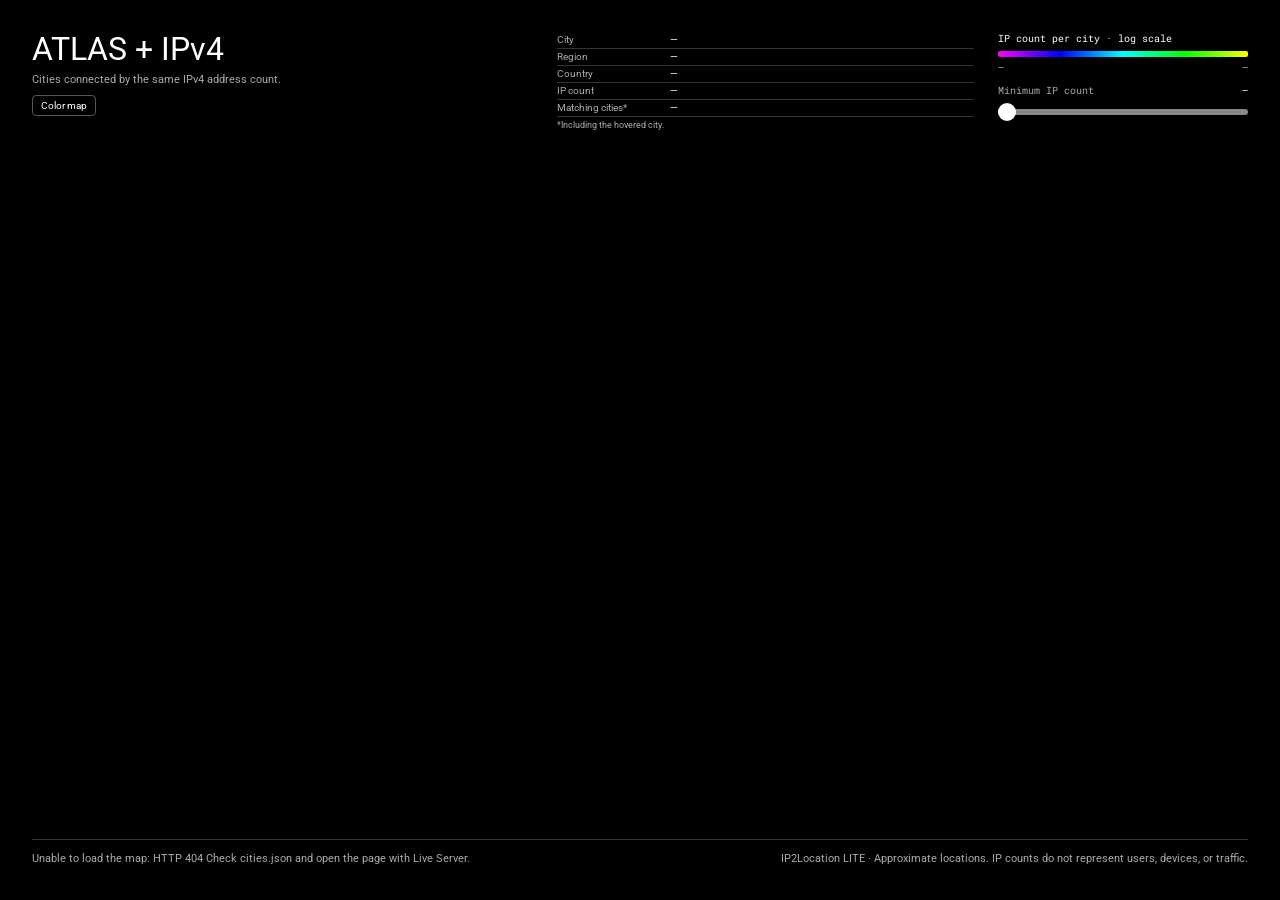
==== internet/_website/pages/ip-map.html @ ba4c568e "Website" ====
<!DOCTYPE html>
<html lang="en">
<head>
  <!-- Page metadata -->
  <meta charset="UTF-8">
  <meta name="viewport" content="width=device-width, initial-scale=1.0">
  <title>ATLAS + IPv4</title>

  <!-- Load Roboto for text and Roboto Mono for map controls -->
  <link rel="preconnect" href="https://fonts.googleapis.com">
  <link rel="preconnect" href="https://fonts.gstatic.com" crossorigin>
  <link
    href="https://fonts.googleapis.com/css2?family=Roboto:wght@400;500&family=Roboto+Mono:wght@400;500&display=swap"
    rel="stylesheet"
  >

  <!-- Load page styles and map interactions -->
  <link rel="stylesheet" href="../asset/css/ip-map.css">
  <script src="../asset/js/ip-map.js" defer></script>
</head>

<body>
  <main class="atlas">
    <!-- Arrange title, city details, and controls horizontally -->
    <header class="page-header">

      <!-- Title and map color toggle -->
      <div class="page-intro">
        <h1>ATLAS + IPv4</h1>

        <p class="subtitle">
          Cities connected by the same IPv4 address count.
        </p>

        <button
          id="color-toggle"
          type="button"
          aria-pressed="false"
        >
          Color map
        </button>
      </div>

      <!-- Compact city details between the title and slider -->
      <aside class="city-panel" aria-label="City details">
        <dl>
          <div class="detail-row">
            <dt>City</dt>
            <dd id="city-name">—</dd>
          </div>

          <div class="detail-row">
            <dt>Region</dt>
            <dd id="city-region">—</dd>
          </div>

          <div class="detail-row">
            <dt>Country</dt>
            <dd id="city-country">—</dd>
          </div>

          <div class="detail-row">
            <dt>IP count</dt>
            <dd id="city-ip-count">—</dd>
          </div>

          <div class="detail-row">
            <dt>Matching cities*</dt>
            <dd id="city-match-count">—</dd>
          </div>
        </dl>

        <p class="panel-note">*Including the hovered city.</p>
      </aside>

      <!-- Color legend and logarithmic IP-count filter -->
      <section class="map-controls" aria-label="Legend and filter">
        <div class="color-legend">
          <span>IP count per city · log scale</span>

          <div id="legend-gradient" class="legend-gradient"></div>

          <div class="legend-labels">
            <span id="legend-min">—</span>
            <span id="legend-max">—</span>
          </div>
        </div>

        <label class="filter-label" for="ip-filter">
          <span>Minimum IP count</span>
          <output id="filter-value" for="ip-filter">—</output>
        </label>

        <input
          id="ip-filter"
          type="range"
          min="0"
          max="1000"
          value="0"
          step="1"
          disabled
        >
      </section>
    </header>

    <!-- The map fills the remaining viewport space -->
    <section class="map-section" aria-label="Global IPv4 map">
      <canvas
        id="ip-map"
        aria-label="Cities grouped by their IPv4 address count"
      >
        This map requires JavaScript and canvas support.
      </canvas>
    </section>

    <!-- Compact status and source notes -->
    <footer class="page-footer">
      <p id="map-status" role="status">Loading city data…</p>

      <p class="source-note">
        IP2Location LITE · Approximate locations.
        IP counts do not represent users, devices, or traffic.
      </p>
    </footer>
  </main>
</body>
</html>
---- internet/_website/asset/css/ip-map.css ----
/* Apply consistent sizing to all elements */
* {
  box-sizing: border-box;
}

/* Keep the page fixed within the browser viewport */
html,
body {
  width: 100%;
  height: 100%;
  margin: 0;
  overflow: hidden;
}

/* Preserve the black background and white text */
body {
  background: #000;
  color: #fff;
  font-family: "Roboto", Arial, sans-serif;
}

/* Divide the viewport into header, map, and footer */
.atlas {
  display: grid;
  grid-template-rows: auto minmax(0, 1fr) auto;
  gap: 16px;
  width: 100%;
  max-width: 1600px;
  height: 100vh;
  height: 100dvh;
  margin: 0 auto;
  padding: 32px;
}

/* Align title, compact city details, and slider */
.page-header {
  display: grid;
  grid-template-columns: minmax(0, 1.2fr) minmax(0, 1fr) 250px;
  align-items: start;
  gap: 32px;
}

.page-intro,
.city-panel,
.map-controls {
  min-width: 0;
}

/* Preserve the large, regular-weight title */
h1 {
  margin: 0 0 12px;
  font-size: clamp(28px, 4vw, 48px);
  font-weight: 400;
  line-height: 1.1;
}

/* Style supporting text */
p {
  margin: 0;
  color: #aaa;
  line-height: 1.6;
}

.subtitle {
  max-width: 390px;
  font-size: 14px;
}

/* Preserve the color toggle appearance */
#color-toggle {
  margin-top: 16px;
  padding: 7px 12px;
  border: 1px solid #555;
  border-radius: 4px;
  background: #000;
  color: #fff;
  font: inherit;
  font-size: 12px;
  cursor: pointer;
}

/* Indicate active color mode */
#color-toggle[aria-pressed="true"] {
  border-color: #fff;
}

/* Show keyboard focus on interactive controls */
#color-toggle:focus-visible,
#ip-filter:focus-visible {
  outline: 1px solid #fff;
  outline-offset: 3px;
}

/* Display city details as compact horizontal rows */
.city-panel dl {
  margin: 0;
}

.detail-row {
  display: grid;
  grid-template-columns: 105px minmax(0, 1fr);
  align-items: baseline;
  gap: 12px;
  padding: 5px 0;
  border-bottom: 1px solid #333;
  font-size: 12px;
}

/* Keep detail labels muted */
.detail-row dt {
  color: #aaa;
}

/* Allow long city names to fit without widening the layout */
.detail-row dd {
  min-width: 0;
  margin: 0;
  color: #fff;
  overflow-wrap: anywhere;
}

.panel-note {
  margin-top: 5px;
  font-size: 10px;
}

/* Use Roboto Mono for the legend and slider */
.map-controls {
  width: 100%;
  font-family: "Roboto Mono", monospace;
  font-size: 12px;
}

/* Preserve the color legend */
.legend-gradient {
  height: 8px;
  margin-top: 10px;
  border-radius: 2px;
}

/* Align the minimum and maximum legend values */
.legend-labels {
  display: flex;
  justify-content: space-between;
  gap: 12px;
  margin-top: 6px;
  color: #aaa;
}

/* Display the filter label and current value */
.filter-label {
  display: flex;
  justify-content: space-between;
  gap: 12px;
  margin-top: 20px;
  color: #aaa;
}

#filter-value {
  color: #fff;
}

/* Give the slider a visible track and comfortable hit area */
#ip-filter {
  appearance: none;
  -webkit-appearance: none;
  display: block;
  width: 100%;
  height: 24px;
  margin: 12px 0 0;
  background: transparent;
  cursor: pointer;
}

/* Style the track in Chrome and Safari */
#ip-filter::-webkit-slider-runnable-track {
  height: 6px;
  border-radius: 3px;
  background: #888;
}

/* Style the white handle in Chrome and Safari */
#ip-filter::-webkit-slider-thumb {
  appearance: none;
  -webkit-appearance: none;
  width: 18px;
  height: 18px;
  margin-top: -6px;
  border: 0;
  border-radius: 50%;
  background: #fff;
}

/* Style the track in Firefox */
#ip-filter::-moz-range-track {
  height: 6px;
  border-radius: 3px;
  background: #888;
}

/* Style the white handle in Firefox */
#ip-filter::-moz-range-thumb {
  width: 18px;
  height: 18px;
  border: 0;
  border-radius: 50%;
  background: #fff;
}

/* Let the map shrink to the available space */
.map-section {
  position: relative;
  min-width: 0;
  min-height: 0;
  overflow: hidden;
}

/* Fill the map container; JavaScript preserves map proportions */
#ip-map {
  position: absolute;
  inset: 0;
  display: block;
  width: 100%;
  height: 100%;
  background: #000;
}

/* Keep status and source notes compact */
.page-footer {
  display: flex;
  justify-content: space-between;
  align-items: baseline;
  gap: 24px;
  border-top: 1px solid #333;
  padding-top: 10px;
}

.page-footer p {
  font-size: 11px;
}

.source-note {
  max-width: 520px;
  text-align: right;
}

/* Reduce spacing on medium screens */
@media (max-width: 1100px) {
  .atlas {
    padding: 20px;
    gap: 12px;
  }

  .page-header {
    grid-template-columns: minmax(0, 1fr) minmax(0, 1fr) 220px;
    gap: 20px;
  }

  .detail-row {
    grid-template-columns: 90px minmax(0, 1fr);
    gap: 8px;
    font-size: 11px;
  }
}

/* Reorganize compact screens while keeping a fixed viewport */
@media (max-width: 760px) {
  .atlas {
    padding: 12px;
    gap: 8px;
  }

  .page-header {
    grid-template-columns: minmax(0, 1fr) minmax(0, 1fr);
    gap: 12px;
  }

  .page-intro {
    grid-column: 1;
  }

  .map-controls {
    grid-column: 2;
    grid-row: 1;
    font-size: 10px;
  }

  .city-panel {
    grid-column: 1 / -1;
  }

  /* Compress city details into a single row of fields */
  .city-panel dl {
    display: grid;
    grid-template-columns: repeat(5, minmax(0, 1fr));
    gap: 8px;
  }

  .detail-row {
    display: block;
    padding: 3px 0;
    font-size: 10px;
  }

  .detail-row dd {
    margin-top: 4px;
  }

  h1 {
    font-size: 28px;
  }

  .subtitle,
  .panel-note,
  .source-note {
    display: none;
  }

  #color-toggle {
    margin-top: 10px;
  }

  .filter-label {
    margin-top: 12px;
  }

  .page-footer {
    padding-top: 6px;
  }

  .page-footer p {
    font-size: 10px;
  }
}
/* Reduce the header spacing */
.page-header {
  gap: 24px;
}

/* Reduce the title size */
h1 {
  margin-bottom: 6px;
  font-size: clamp(24px, 2.5vw, 34px);
}

/* Compact the subtitle */
.subtitle {
  font-size: 11px;
  line-height: 1.3;
}

/* Reduce the color toggle size */
#color-toggle {
  margin-top: 8px;
  padding: 4px 8px;
  font-size: 10px;
}

/* Compact the city detail rows */
.detail-row {
  padding: 2px 0;
  gap: 8px;
  font-size: 10px;
  line-height: 1.2;
}

.panel-note {
  margin-top: 3px;
  font-size: 9px;
  line-height: 1.2;
}

/* Reduce legend and filter text */
.map-controls {
  font-size: 10px;
}

.legend-gradient {
  height: 6px;
  margin-top: 6px;
}

.legend-labels {
  margin-top: 4px;
}

/* Bring the slider closer to the legend */
.filter-label {
  margin-top: 10px;
}

#ip-filter {
  height: 20px;
  margin-top: 5px;
}

/* Preserve the compact layout on smaller screens */
@media (max-width: 760px) {
  .page-header {
    gap: 8px;
  }

  h1 {
    font-size: 24px;
  }

  .map-controls,
  .detail-row {
    font-size: 9px;
  }
}
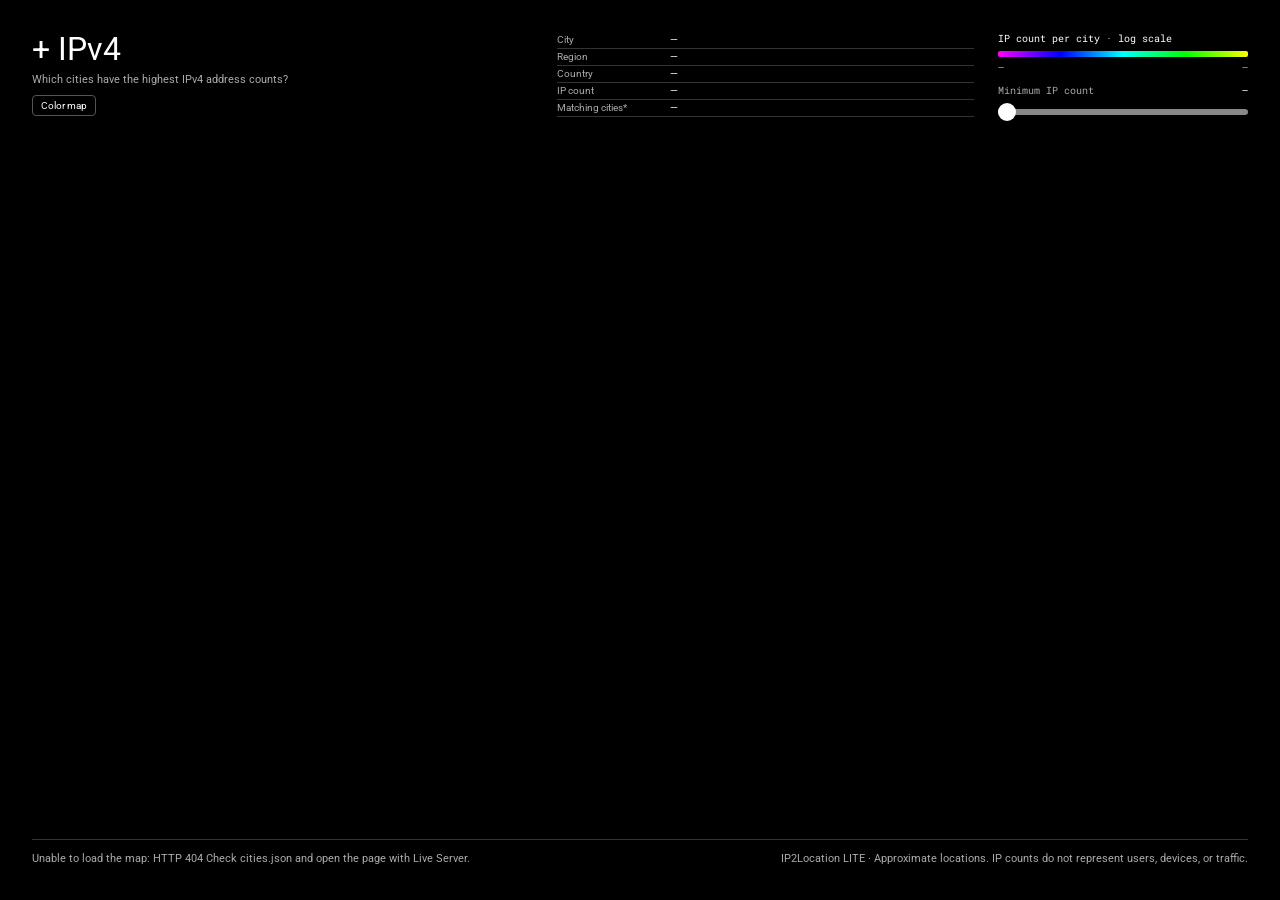
==== commit 237303fa: "Internet website" ====
--- a/internet/_website/pages/ip-map.html
+++ b/internet/_website/pages/ip-map.html
@@ -4,7 +4,7 @@
   <!-- Page metadata -->
   <meta charset="UTF-8">
   <meta name="viewport" content="width=device-width, initial-scale=1.0">
-  <title>ATLAS + IPv4</title>
+  <title>+ IPv4</title>
 
   <!-- Load Roboto for text and Roboto Mono for map controls -->
   <link rel="preconnect" href="https://fonts.googleapis.com">
@@ -26,10 +26,10 @@
 
       <!-- Title and map color toggle -->
       <div class="page-intro">
-        <h1>ATLAS + IPv4</h1>
+        <h1>+ IPv4</h1>
 
         <p class="subtitle">
-          Cities connected by the same IPv4 address count.
+          Which cities have the highest IPv4 address counts?
         </p>
 
         <button
@@ -69,8 +69,6 @@
             <dd id="city-match-count">—</dd>
           </div>
         </dl>
-
-        <p class="panel-note">*Including the hovered city.</p>
       </aside>
 
       <!-- Color legend and logarithmic IP-count filter -->
